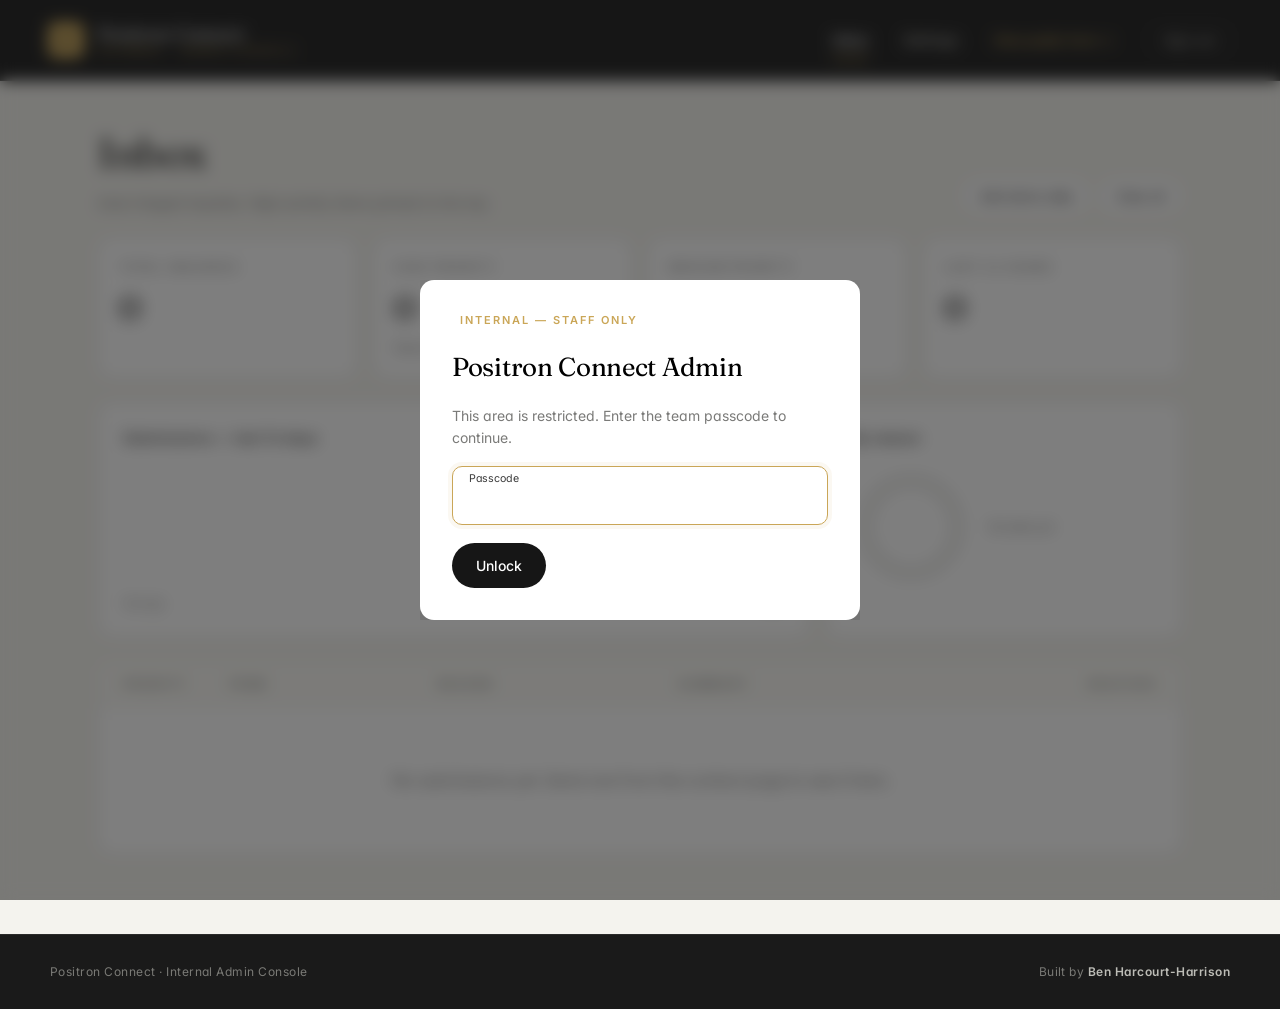
==== admin/index.html @ 249febac "Separate public form from internal admin console (passcode-gated /admin/)" ====
<!doctype html>
<html lang="en">
<head>
<meta charset="utf-8">
<meta name="viewport" content="width=device-width,initial-scale=1">
<title>Inbox — Positron Connect Admin</title>
<meta name="robots" content="noindex,nofollow">
<link rel="preconnect" href="https://fonts.googleapis.com">
<link rel="preconnect" href="https://fonts.gstatic.com" crossorigin>
<link href="https://fonts.googleapis.com/css2?family=Fraunces:opsz,wght@9..144,400;9..144,500&family=Inter:wght@300;400;500;600&display=swap" rel="stylesheet">
<link rel="stylesheet" href="../styles.css">
</head>
<body class="admin-body">

<dialog id="gate" class="gate-dialog">
  <form class="gate-card" id="gate-form">
    <span class="aside-eyebrow"><span class="dot"></span> Internal &mdash; staff only</span>
    <h2>Positron Connect Admin</h2>
    <p>This area is restricted. Enter the team passcode to continue.</p>
    <label class="field">
      <input type="password" id="gate-input" autocomplete="current-password" placeholder=" " required>
      <span class="label">Passcode</span>
    </label>
    <div class="save-row">
      <button type="submit" class="btn-primary"><span>Unlock</span></button>
      <span class="saved-tick" id="gate-error" style="color:var(--high)">Incorrect passcode</span>
    </div>
  </form>
</dialog>

<header class="nav admin-nav">
  <a class="brand" href="index.html">
    <span class="brand-mark">P</span>
    <span class="brand-name">
      <span class="brand-title">Positron Connect</span>
      <span class="brand-sub">Internal &middot; Admin Console</span>
    </span>
  </a>
  <nav class="nav-links">
    <a href="index.html" class="active">Inbox</a>
    <a href="settings.html">Settings</a>
    <a href="../index.html" class="ext">View public form &rarr;</a>
    <button class="btn-ghost" id="signout">Sign out</button>
  </nav>
</header>

<main class="container">

  <div class="dash-head">
    <div>
      <h1>Inbox</h1>
      <p>Auto-triaged inquiries. High-priority items pinned to the top.</p>
    </div>
    <div class="dash-actions">
      <button class="btn-ghost" id="seed-demo">Add demo data</button>
      <button class="btn-ghost" id="clear-all">Clear all</button>
    </div>
  </div>

  <div class="stats-row">
    <div class="stat"><div class="stat-label">Total inquiries</div><div class="stat-value" id="stat-total">0</div></div>
    <div class="stat"><div class="stat-label">High priority</div><div class="stat-value" id="stat-high">0</div><div class="stat-sub">Reach team within minutes</div></div>
    <div class="stat"><div class="stat-label">Medium priority</div><div class="stat-value" id="stat-med">0</div><div class="stat-sub">Same-day response</div></div>
    <div class="stat"><div class="stat-label">Last 24 hours</div><div class="stat-value" id="stat-today">0</div></div>
  </div>

  <div class="charts-row">
    <div class="chart-card">
      <h3>Submissions &mdash; last 14 days</h3>
      <div class="bars" id="bars"></div>
      <div class="bar-axis"><span>14d ago</span><span>today</span></div>
    </div>
    <div class="chart-card">
      <h3>By reason</h3>
      <div class="donut-wrap">
        <svg class="donut" viewBox="0 0 120 120" id="donut" aria-hidden="true"></svg>
        <div class="donut-legend" id="donut-legend"></div>
      </div>
    </div>
  </div>

  <div class="table-card">
    <div class="table-head">
      <span>Priority</span>
      <span>From</span>
      <span>Reason</span>
      <span>Summary</span>
      <span style="text-align:right">Received</span>
    </div>
    <div id="submission-list"></div>
  </div>

</main>

<footer class="foot admin-foot">
  <div class="foot-inner">
    <span>Positron Connect &middot; Internal Admin Console</span>
    <span class="foot-credit">Built by <strong>Ben Harcourt-Harrison</strong></span>
  </div>
</footer>

<script src="../app.js"></script>
</body>
</html>
---- styles.css ----
/* ---------- tokens ---------- */
:root{
  --bg:#fafaf7;
  --surface:#ffffff;
  --ink:#161616;
  --ink-2:#3b3b3b;
  --muted:#7a7a78;
  --line:#ececea;
  --line-strong:#d9d9d4;
  --gold:#caa657;
  --gold-soft:#f3ead4;
  --gold-tint:rgba(202,166,87,0.08);
  --high:#b54545;
  --high-soft:#fbe9e9;
  --med:#9a7a18;
  --med-soft:#fbf2dc;
  --low:#5d5d5b;
  --low-soft:#efefec;
  --radius:14px;
  --radius-sm:10px;
  --shadow:0 1px 2px rgba(20,20,20,0.04), 0 12px 40px -20px rgba(20,20,20,0.18);
  --serif:"Fraunces", Georgia, serif;
  --sans:"Inter", -apple-system, BlinkMacSystemFont, "Segoe UI", system-ui, sans-serif;
}

*{box-sizing:border-box}
html,body{margin:0;padding:0}
body{
  font-family:var(--sans);
  font-weight:400;
  color:var(--ink);
  background:var(--bg);
  -webkit-font-smoothing:antialiased;
  font-feature-settings:"ss01","cv11";
  line-height:1.55;
}
a{color:inherit;text-decoration:none}
a:hover{color:var(--gold)}
button{font-family:inherit}

/* ---------- nav ---------- */
.nav{
  display:flex;align-items:center;justify-content:space-between;
  padding:22px 48px;
  background:rgba(250,250,247,0.85);
  backdrop-filter:saturate(140%) blur(8px);
  position:sticky;top:0;z-index:20;
  border-bottom:1px solid transparent;
  transition:border-color .25s ease, background .25s ease;
}
.nav.scrolled{border-bottom-color:var(--line); background:rgba(250,250,247,0.95)}
.brand{display:flex;align-items:center;gap:14px}
.brand-mark{
  width:36px;height:36px;border-radius:8px;
  background:#1a1a1a;color:#fff;
  display:grid;place-items:center;font-family:var(--serif);font-size:20px;
  letter-spacing:.5px;
}
.brand-name{display:flex;flex-direction:column;line-height:1.1}
.brand-title{font-family:var(--serif);font-size:18px;letter-spacing:.2px}
.brand-sub{font-size:10px;letter-spacing:.22em;text-transform:uppercase;color:var(--muted);margin-top:2px}
.nav-links{display:flex;gap:34px;align-items:center}
.nav-links a{font-size:14px;color:var(--ink-2);font-weight:500;position:relative;padding:6px 0}
.nav-links a.active{color:var(--ink)}
.nav-links a.active::after{
  content:"";position:absolute;left:0;right:0;bottom:-2px;height:1.5px;background:var(--gold);
}

/* ---------- hero ---------- */
.hero{position:relative;padding:100px 48px 80px;overflow:hidden}
#hero-bg{position:absolute;inset:0;width:100%;height:100%;opacity:.55}
.hero-inner{position:relative;max-width:1180px;margin:0 auto}
.eyebrow{
  display:inline-flex;align-items:center;gap:8px;
  font-size:11px;text-transform:uppercase;letter-spacing:.18em;color:var(--ink-2);
  background:#fff;border:1px solid var(--line);
  padding:8px 14px;border-radius:999px;
}
.eyebrow .dot, .meta-item .dot{width:6px;height:6px;border-radius:50%;background:var(--gold);display:inline-block}
.hero h1{
  font-family:var(--serif);font-weight:400;
  font-size:clamp(44px, 6.5vw, 88px);
  line-height:1.02;letter-spacing:-1.2px;margin:24px 0 18px;
  max-width:1000px;
}
.hero h1 .accent{color:var(--gold);font-style:italic;font-weight:400}
.lede{font-size:18px;color:var(--ink-2);max-width:640px;line-height:1.55;margin:0 0 28px}
.hero-meta{display:flex;align-items:center;gap:14px;color:var(--muted);font-size:13px;flex-wrap:wrap}
.meta-sep{color:var(--line-strong)}

/* ---------- layout ---------- */
.container{max-width:1180px;margin:0 auto;padding:0 48px 80px}
.layout{display:grid;grid-template-columns:1.6fr 1fr;gap:32px;align-items:start}
.card{
  background:var(--surface);
  border:1px solid var(--line);
  border-radius:var(--radius);
  padding:36px;
  box-shadow:var(--shadow);
}

/* ---------- form ---------- */
.form-card{display:flex;flex-direction:column;gap:36px}
.form-head{display:flex;align-items:center;justify-content:space-between;gap:16px;flex-wrap:wrap}
.form-head h2{font-family:var(--serif);font-weight:400;font-size:30px;margin:0;letter-spacing:-.4px}
.badge-soft{
  display:inline-flex;align-items:center;gap:8px;
  background:var(--gold-tint);color:var(--med);
  padding:7px 12px;border-radius:999px;
  font-size:11px;text-transform:uppercase;letter-spacing:.16em;font-weight:600;
}
.spark{width:6px;height:6px;border-radius:50%;background:var(--gold);box-shadow:0 0 0 4px var(--gold-soft)}

.step{display:flex;flex-direction:column;gap:16px}
.step-num{
  font-family:var(--serif);font-size:13px;color:var(--gold);letter-spacing:.18em;
}
.step h3{margin:0 0 4px;font-size:15px;font-weight:600;color:var(--ink)}
.grid-2{display:grid;grid-template-columns:1fr 1fr;gap:14px}

.field{position:relative;display:block}
.field input, .field select, .field textarea{
  width:100%;
  font:inherit;color:var(--ink);
  background:#fcfcfa;
  border:1px solid var(--line-strong);
  border-radius:var(--radius-sm);
  padding:22px 14px 10px;
  transition:border-color .15s ease, box-shadow .2s ease, background .2s ease;
  outline:none;
  appearance:none;
  -webkit-appearance:none;
}
.field textarea{padding-top:24px;resize:vertical;min-height:140px;line-height:1.55}
.field select{cursor:pointer; background-image:url("data:image/svg+xml;utf8,<svg xmlns='http://www.w3.org/2000/svg' width='12' height='12' viewBox='0 0 24 24' fill='none' stroke='%237a7a78' stroke-width='2'><path d='M6 9l6 6 6-6'/></svg>"); background-repeat:no-repeat; background-position:right 14px center}
.field .label{
  position:absolute;left:14px;top:14px;
  font-size:13px;color:var(--muted);
  pointer-events:none;
  transition:transform .15s ease, color .15s ease, font-size .15s ease;
  transform-origin:left top;
  background:transparent;
  padding:0 4px;
}
.field input:focus, .field select:focus, .field textarea:focus{
  border-color:var(--gold);
  box-shadow:0 0 0 4px var(--gold-tint);
  background:#fff;
}
.field input:not(:placeholder-shown) + .label,
.field textarea:not(:placeholder-shown) + .label,
.field input:focus + .label,
.field select:focus + .label,
.field textarea:focus + .label,
.field select:valid + .label{
  transform:translateY(-10px) scale(.82);
  color:var(--ink-2);
}
.field select:invalid + .label{color:var(--muted)}

/* ---------- live priority ---------- */
.live-priority{
  margin-top:14px;background:#faf9f4;border:1px dashed var(--line-strong);
  border-radius:var(--radius-sm);padding:14px 16px;
}
.lp-row{display:flex;align-items:center;justify-content:space-between;gap:12px}
.lp-label{font-size:11px;text-transform:uppercase;letter-spacing:.16em;color:var(--muted);font-weight:600}
.lp-badge{
  font-size:11px;text-transform:uppercase;letter-spacing:.16em;font-weight:700;
  padding:6px 12px;border-radius:999px;
  display:inline-flex;align-items:center;gap:6px;
}
.lp-badge.low{background:var(--low-soft);color:var(--low)}
.lp-badge.med{background:var(--med-soft);color:var(--med)}
.lp-badge.high{background:var(--high-soft);color:var(--high);
  box-shadow:0 0 0 0 rgba(181,69,69,.4); animation:pulse 2.4s infinite}
@keyframes pulse{
  0%{box-shadow:0 0 0 0 rgba(181,69,69,.35)}
  70%{box-shadow:0 0 0 10px rgba(181,69,69,0)}
  100%{box-shadow:0 0 0 0 rgba(181,69,69,0)}
}
.lp-bar{height:3px;background:var(--line);border-radius:3px;margin-top:12px;overflow:hidden}
.lp-fill{height:100%;width:10%;background:var(--gold);border-radius:3px;transition:width .35s ease, background-color .35s ease}
.lp-keywords{display:flex;flex-wrap:wrap;gap:6px;margin-top:10px;min-height:22px}
.lp-chip{font-size:11px;color:var(--ink-2);background:#fff;border:1px solid var(--line-strong);padding:3px 9px;border-radius:999px}

/* ---------- buttons ---------- */
.btn-primary{
  align-self:flex-start;
  display:inline-flex;align-items:center;gap:10px;
  background:var(--ink);color:#fff;
  border:none;border-radius:999px;
  padding:14px 24px;font-size:14px;font-weight:500;
  cursor:pointer;
  transition:transform .15s ease, background .2s ease, box-shadow .2s ease;
  position:relative;overflow:hidden;
}
.btn-primary:hover{background:#000;transform:translateY(-1px);box-shadow:0 10px 30px -12px rgba(0,0,0,.4)}
.btn-primary:active{transform:translateY(0)}
.btn-primary::after{
  content:"";position:absolute;top:0;left:-60%;width:40%;height:100%;
  background:linear-gradient(120deg, transparent, rgba(255,255,255,.18), transparent);
  transform:skewX(-20deg);transition:left .55s ease;
}
.btn-primary:hover::after{left:120%}

.legalese{color:var(--muted);font-size:12px;margin:0}

/* ---------- aside ---------- */
.aside{display:flex;flex-direction:column;gap:26px;padding:32px}
.aside-block{display:flex;flex-direction:column;gap:6px}
.aside-eyebrow{
  display:inline-flex;align-items:center;gap:8px;color:var(--gold);
  font-size:11px;text-transform:uppercase;letter-spacing:.18em;font-weight:600;
}
.aside p{margin:0;color:var(--ink);font-size:15px}
.aside-sub{color:var(--muted)!important;font-size:13px!important}
.aside a{border-bottom:1px solid var(--line-strong)}
.aside a:hover{border-color:var(--gold)}

/* ---------- success dialog ---------- */
.success-dialog{
  border:none;padding:0;background:transparent;
  max-width:520px;width:90%;
}
.success-dialog::backdrop{background:rgba(20,20,20,.42);backdrop-filter:blur(6px)}
.success-card{
  background:#fff;border-radius:var(--radius);padding:36px;
  box-shadow:0 30px 80px -20px rgba(20,20,20,.35);
  display:flex;flex-direction:column;gap:18px;align-items:flex-start;
  animation:rise .35s cubic-bezier(.2,.8,.2,1);
}
@keyframes rise{from{opacity:0;transform:translateY(12px)}to{opacity:1;transform:translateY(0)}}
.check{width:60px;height:60px;align-self:flex-start}
.check-circle{stroke-dasharray:160;stroke-dashoffset:160;animation:draw 0.5s ease forwards}
.check-tick{stroke-dasharray:60;stroke-dashoffset:60;animation:draw 0.4s 0.4s ease forwards}
@keyframes draw{to{stroke-dashoffset:0}}
.success-card h2{font-family:var(--serif);font-weight:400;font-size:28px;margin:0;letter-spacing:-.3px}
.success-sub{margin:0;color:var(--muted)}
.success-summary{width:100%;border:1px solid var(--line);border-radius:var(--radius-sm);padding:14px}
.summary-row{display:grid;grid-template-columns:90px 1fr;gap:14px;padding:8px 0;border-bottom:1px solid var(--line);font-size:14px}
.summary-row:last-child{border-bottom:none}
.summary-label{color:var(--muted);font-size:12px;text-transform:uppercase;letter-spacing:.14em;align-self:start;padding-top:2px}

/* ---------- footer ---------- */
.foot{border-top:1px solid var(--line);padding:28px 48px;background:#fff}
.foot-inner{max-width:1180px;margin:0 auto;display:flex;justify-content:space-between;color:var(--muted);font-size:12px;letter-spacing:.04em;flex-wrap:wrap;gap:8px}
.foot-credit strong{color:var(--ink-2);font-weight:600}

/* ---------- reveal ---------- */
.reveal{opacity:0;transform:translateY(14px);transition:opacity .6s ease, transform .6s ease}
.reveal.in{opacity:1;transform:none}

/* ---------- HR Dashboard ---------- */
.dash-head{display:flex;align-items:flex-end;justify-content:space-between;margin:40px 0 24px;gap:20px;flex-wrap:wrap}
.dash-head h1{font-family:var(--serif);font-weight:400;font-size:42px;margin:0;letter-spacing:-.5px}
.dash-head p{color:var(--muted);margin:6px 0 0;font-size:14px}
.dash-actions{display:flex;gap:8px}
.btn-ghost{
  background:#fff;border:1px solid var(--line-strong);
  border-radius:999px;padding:9px 16px;font-size:13px;color:var(--ink);cursor:pointer;
  transition:border-color .15s ease, color .15s ease;
}
.btn-ghost:hover{border-color:var(--gold);color:var(--gold)}

.stats-row{display:grid;grid-template-columns:repeat(4,1fr);gap:16px;margin-bottom:24px}
.stat{background:#fff;border:1px solid var(--line);border-radius:var(--radius);padding:20px}
.stat-label{font-size:11px;text-transform:uppercase;letter-spacing:.16em;color:var(--muted);font-weight:600}
.stat-value{font-family:var(--serif);font-size:34px;margin-top:6px;letter-spacing:-.3px}
.stat-sub{font-size:12px;color:var(--muted);margin-top:4px}

.charts-row{display:grid;grid-template-columns:2fr 1fr;gap:16px;margin-bottom:24px}
.chart-card{background:#fff;border:1px solid var(--line);border-radius:var(--radius);padding:24px}
.chart-card h3{margin:0 0 18px;font-size:14px;font-weight:600;color:var(--ink-2)}
.bars{display:flex;gap:6px;align-items:flex-end;height:120px}
.bar{flex:1;background:var(--gold-tint);border-radius:4px 4px 0 0;position:relative;transition:background .2s ease}
.bar:hover{background:var(--gold)}
.bar-fill{position:absolute;bottom:0;left:0;right:0;background:var(--gold);border-radius:4px 4px 0 0}
.bar-axis{display:flex;justify-content:space-between;color:var(--muted);font-size:11px;margin-top:8px}

.donut-wrap{display:flex;align-items:center;gap:18px}
.donut{width:120px;height:120px;flex-shrink:0}
.donut-legend{display:flex;flex-direction:column;gap:8px;font-size:13px}
.legend-row{display:flex;align-items:center;gap:8px;color:var(--ink-2)}
.legend-swatch{width:10px;height:10px;border-radius:2px;display:inline-block}

.table-card{background:#fff;border:1px solid var(--line);border-radius:var(--radius);overflow:hidden}
.table-head{display:grid;grid-template-columns:90px 1.2fr 1.4fr 2.2fr 110px;gap:16px;padding:14px 24px;background:#faf9f4;border-bottom:1px solid var(--line);font-size:11px;text-transform:uppercase;letter-spacing:.16em;color:var(--muted);font-weight:600}
.row{display:grid;grid-template-columns:90px 1.2fr 1.4fr 2.2fr 110px;gap:16px;padding:18px 24px;border-bottom:1px solid var(--line);align-items:center;cursor:pointer;transition:background .15s ease}
.row:hover{background:#fafaf6}
.row:last-child{border-bottom:none}
.row-from{display:flex;flex-direction:column;gap:2px}
.row-name{font-weight:500;color:var(--ink)}
.row-meta{color:var(--muted);font-size:12px}
.row-summary{color:var(--ink-2);font-size:14px;line-height:1.45}
.row-time{color:var(--muted);font-size:12px;text-align:right}
.row-detail{display:none;background:#faf9f4;padding:18px 24px;border-bottom:1px solid var(--line);font-size:14px;color:var(--ink-2);white-space:pre-wrap;line-height:1.6}
.row-detail.open{display:block}
.empty{padding:60px 24px;text-align:center;color:var(--muted)}

/* ---------- Settings ---------- */
.settings-card{max-width:640px;margin:40px auto;background:#fff;border:1px solid var(--line);border-radius:var(--radius);padding:36px;display:flex;flex-direction:column;gap:24px}
.settings-card h1{font-family:var(--serif);font-weight:400;font-size:32px;margin:0;letter-spacing:-.4px}
.settings-card p{margin:0;color:var(--muted);font-size:14px}
.save-row{display:flex;align-items:center;gap:12px}
.saved-tick{color:var(--gold);font-size:13px;opacity:0;transition:opacity .25s ease}
.saved-tick.show{opacity:1}

/* ---------- admin variant ---------- */
.admin-body{ background:#f4f3ee; }
.admin-body.locked{ overflow:hidden; }
.admin-nav{
  background:#1a1a1a;
  border-bottom:1px solid #2a2a2a;
}
.admin-nav.scrolled{ background:#1a1a1a; border-bottom-color:#2a2a2a; }
.admin-nav .brand-mark{ background:var(--gold); color:#1a1a1a; }
.admin-nav .brand-title{ color:#fff; }
.admin-nav .brand-sub{ color:var(--gold); letter-spacing:.22em; }
.admin-nav .nav-links a{ color:#bcbcb6; }
.admin-nav .nav-links a:hover{ color:#fff; }
.admin-nav .nav-links a.active{ color:#fff; }
.admin-nav .nav-links a.active::after{ background:var(--gold); }
.admin-nav .nav-links a.ext{ color:var(--gold); font-size:13px; }
.admin-nav .btn-ghost{
  background:transparent; color:#bcbcb6; border-color:#2f2f2f;
}
.admin-nav .btn-ghost:hover{ color:#fff; border-color:var(--gold); }

.admin-foot{ background:#1a1a1a; border-top-color:#2a2a2a; }
.admin-foot .foot-inner{ color:#7a7a76; }
.admin-foot .foot-credit strong{ color:#bcbcb6; }

/* ---------- gate ---------- */
.gate-dialog{
  border:none;padding:0;background:transparent;max-width:440px;width:90%;
}
.gate-dialog::backdrop{ background:rgba(20,20,20,.55); backdrop-filter:blur(8px); }
.gate-card{
  background:#fff;border-radius:var(--radius);padding:32px;
  display:flex;flex-direction:column;gap:18px;
  box-shadow:0 30px 80px -20px rgba(20,20,20,.45);
}
.gate-card h2{ font-family:var(--serif); font-weight:400; font-size:26px; margin:0; letter-spacing:-.3px; }
.gate-card p{ margin:0; color:var(--muted); font-size:14px; }

/* ---------- responsive ---------- */
@media (max-width: 900px){
  .nav{padding:18px 24px}
  .nav-links{gap:20px}
  .hero{padding:64px 24px 56px}
  .container{padding:0 24px 60px}
  .layout{grid-template-columns:1fr}
  .grid-2{grid-template-columns:1fr}
  .stats-row{grid-template-columns:repeat(2,1fr)}
  .charts-row{grid-template-columns:1fr}
  .table-head, .row{grid-template-columns:1fr;gap:6px}
  .table-head{display:none}
  .row{padding:16px}
  .foot{padding:20px 24px}
  .foot-inner{flex-direction:column;align-items:flex-start}
}
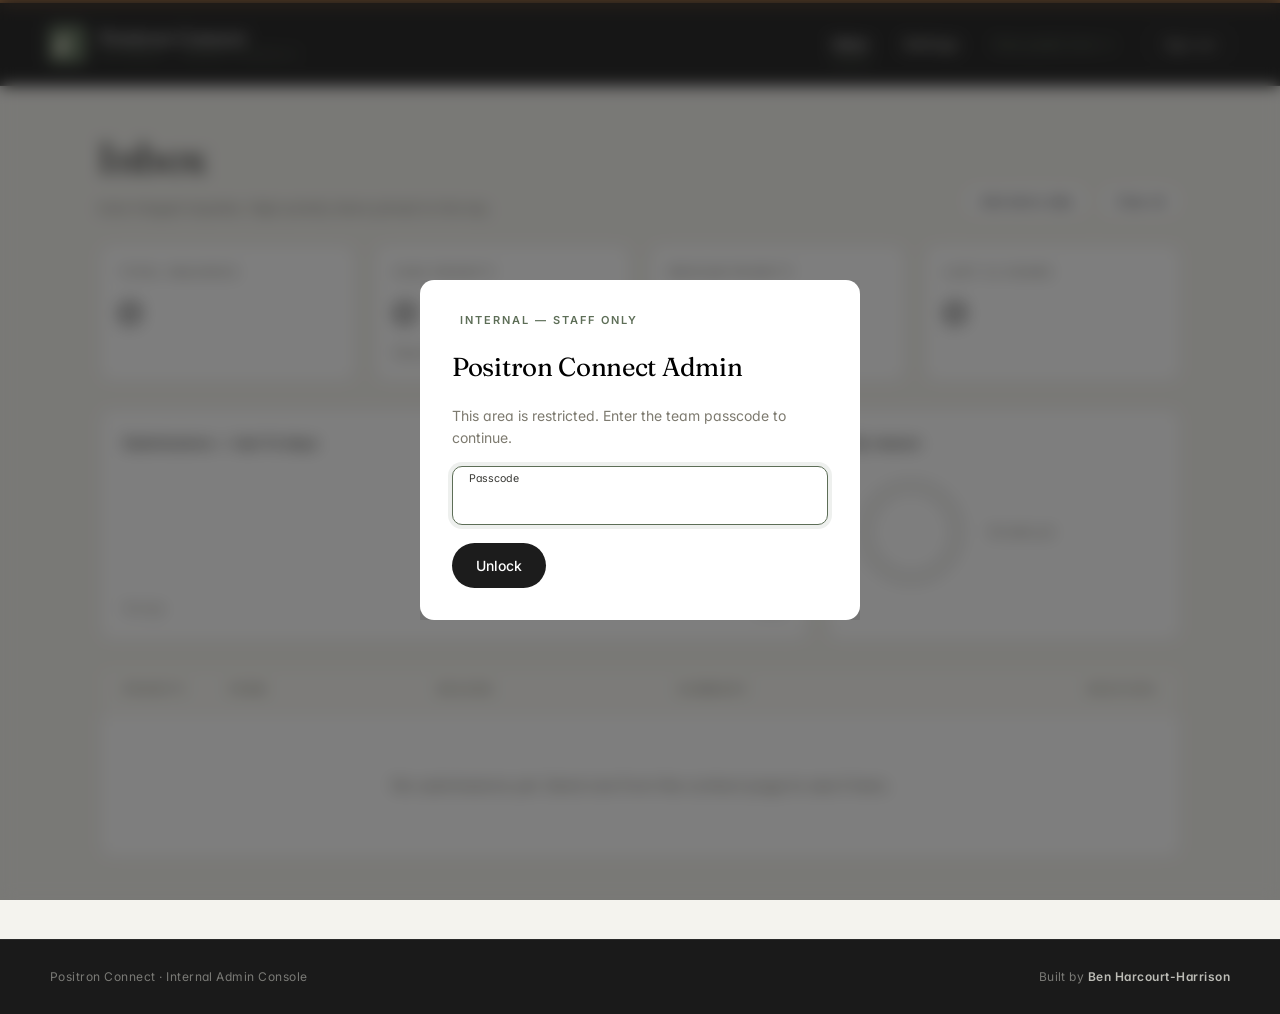
==== commit 506b268f: "Match positroncm.com palette: cream + sage green + copper accent" ====
--- a/admin/index.html
+++ b/admin/index.html
@@ -30,7 +30,7 @@
 
 <header class="nav admin-nav">
   <a class="brand" href="index.html">
-    <span class="brand-mark">P</span>
+    <span class="brand-mark" aria-hidden="true"></span>
     <span class="brand-name">
       <span class="brand-title">Positron Connect</span>
       <span class="brand-sub">Internal &middot; Admin Console</span>
--- a/styles.css
+++ b/styles.css
@@ -1,21 +1,22 @@
-/* ---------- tokens ---------- */
+/* ---------- tokens (matched to positroncm.com palette) ---------- */
 :root{
-  --bg:#fafaf7;
-  --surface:#ffffff;
-  --ink:#161616;
-  --ink-2:#3b3b3b;
-  --muted:#7a7a78;
-  --line:#ececea;
-  --line-strong:#d9d9d4;
-  --gold:#caa657;
-  --gold-soft:#f3ead4;
-  --gold-tint:rgba(202,166,87,0.08);
-  --high:#b54545;
-  --high-soft:#fbe9e9;
-  --med:#9a7a18;
-  --med-soft:#fbf2dc;
-  --low:#5d5d5b;
-  --low-soft:#efefec;
+  --bg:#efe9d8;            /* cream/ivory page background */
+  --surface:#faf6e9;       /* lighter cream for cards */
+  --ink:#1c1c1c;           /* charcoal (matches dark hero) */
+  --ink-2:#3a3a36;
+  --muted:#7d7a6f;         /* warm taupe */
+  --line:#e3dcc6;
+  --line-strong:#cfc7af;
+  --gold:#5d6e57;          /* forest sage (replaces gold) */
+  --gold-soft:#cfd4c1;     /* light sage */
+  --gold-tint:rgba(93,110,87,0.10);
+  --copper:#a26a3a;        /* warm copper border accent */
+  --high:#a23a3a;
+  --high-soft:#f1d8d8;
+  --med:#7d6628;
+  --med-soft:#f1e6c8;
+  --low:#54534b;
+  --low-soft:#e3dcc6;
   --radius:14px;
   --radius-sm:10px;
   --shadow:0 1px 2px rgba(20,20,20,0.04), 0 12px 40px -20px rgba(20,20,20,0.18);
@@ -33,6 +34,7 @@
   -webkit-font-smoothing:antialiased;
   font-feature-settings:"ss01","cv11";
   line-height:1.55;
+  border-top:3px solid var(--copper);
 }
 a{color:inherit;text-decoration:none}
 a:hover{color:var(--gold)}
@@ -51,11 +53,17 @@
 .nav.scrolled{border-bottom-color:var(--line); background:rgba(250,250,247,0.95)}
 .brand{display:flex;align-items:center;gap:14px}
 .brand-mark{
-  width:36px;height:36px;border-radius:8px;
-  background:#1a1a1a;color:#fff;
-  display:grid;place-items:center;font-family:var(--serif);font-size:20px;
-  letter-spacing:.5px;
-}
+  width:38px;height:38px;border-radius:6px;
+  background:#1c1c1c;
+  display:grid;place-items:center;
+  position:relative;overflow:hidden;
+}
+.brand-mark::before, .brand-mark::after{
+  content:"";position:absolute;top:7px;width:0;height:0;
+  border-left:8px solid transparent;border-right:8px solid transparent;
+}
+.brand-mark::before{ left:7px; border-bottom:22px solid #ece6d8; }
+.brand-mark::after{ right:7px; border-bottom:22px solid #5d6e57; opacity:.85; }
 .brand-name{display:flex;flex-direction:column;line-height:1.1}
 .brand-title{font-family:var(--serif);font-size:18px;letter-spacing:.2px}
 .brand-sub{font-size:10px;letter-spacing:.22em;text-transform:uppercase;color:var(--muted);margin-top:2px}
